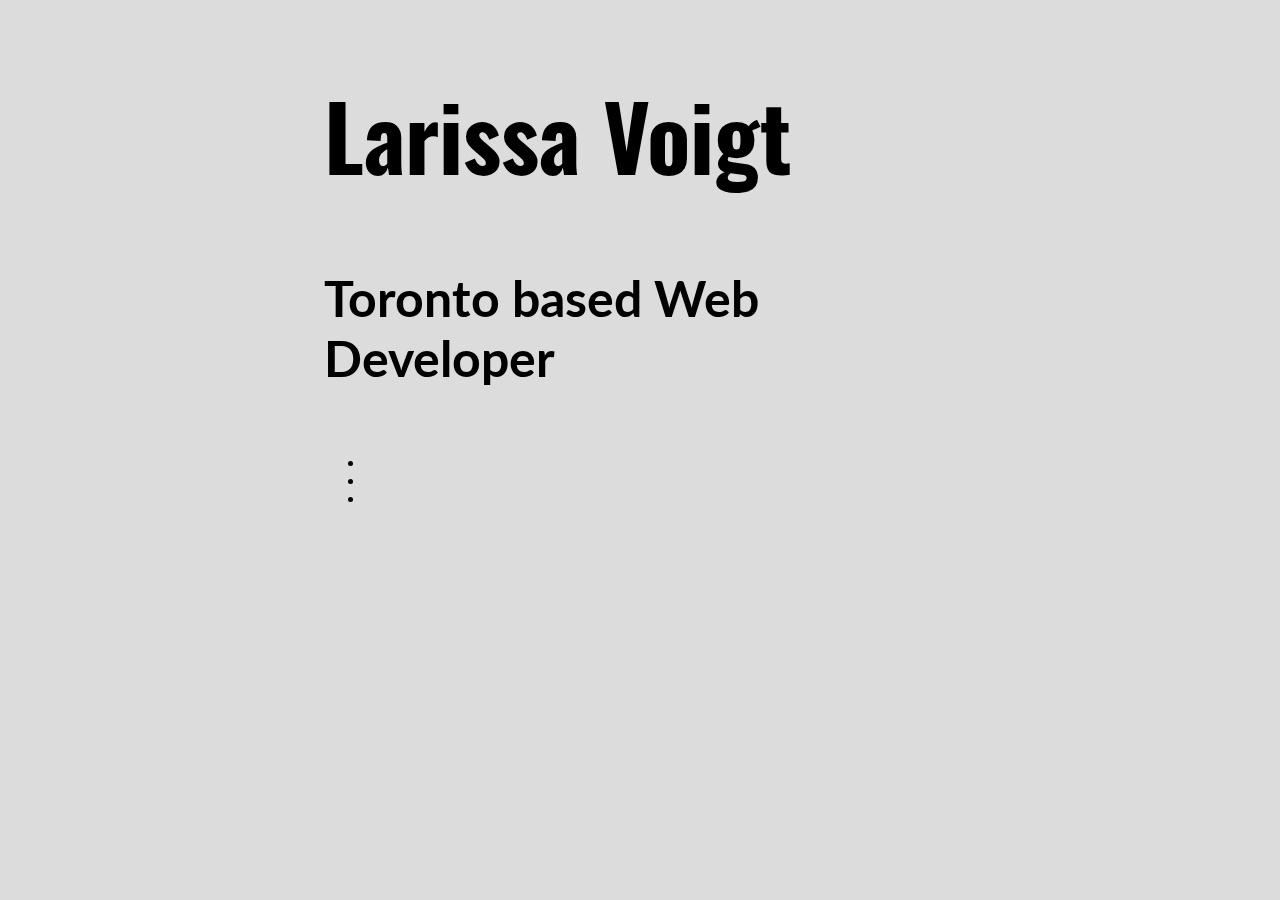
==== index.html @ 743ad365 "Initial files" ====
<!DOCTYPE html>
<html>
  <head>
    <meta http-equiv="content-type" content="text/html; charset=utf-8" />
    <link rel="stylesheet" href="style.css" type="text/css" />
    <title>Larissa Voigt - Web Developer</title>
    <link href='https://fonts.googleapis.com/css?family=Oswald' rel='stylesheet' type='text/css'>
    <link href='https://fonts.googleapis.com/css?family=Lato' rel='stylesheet' type='text/css'>
    <link rel="stylesheet" href="path/to/font-awesome/css/font-awesome.min.css">
  </head>
  <body>
    <div class="Aligner">
      <div class="Aligner-item">
        <h1>Larissa Voigt</h1>
        <h4>Toronto based Web Developer</h4>
        <ul>
          <li><i class="fa fa-envelope-o"></i></li>
          <li><i class="fa fa-github"></i></li>
          <li><i class="fa fa-linkedin-square"></i></li>
        </ul>
      </div>
    </div>
  </body>
</html>
---- style.css ----
body {
  background-color: #DCDCDC;
}

.Aligner {
  display: flex;
  align-items: center;
  justify-content: center;
}

.Aligner-item {
  max-width: 50%;
}

h1 {
  font-family: Oswald;
  color: black;
  font-size: 90px;
}

h4 {
  font-family: Lato;
  color: black;
  font-size:50px;
}
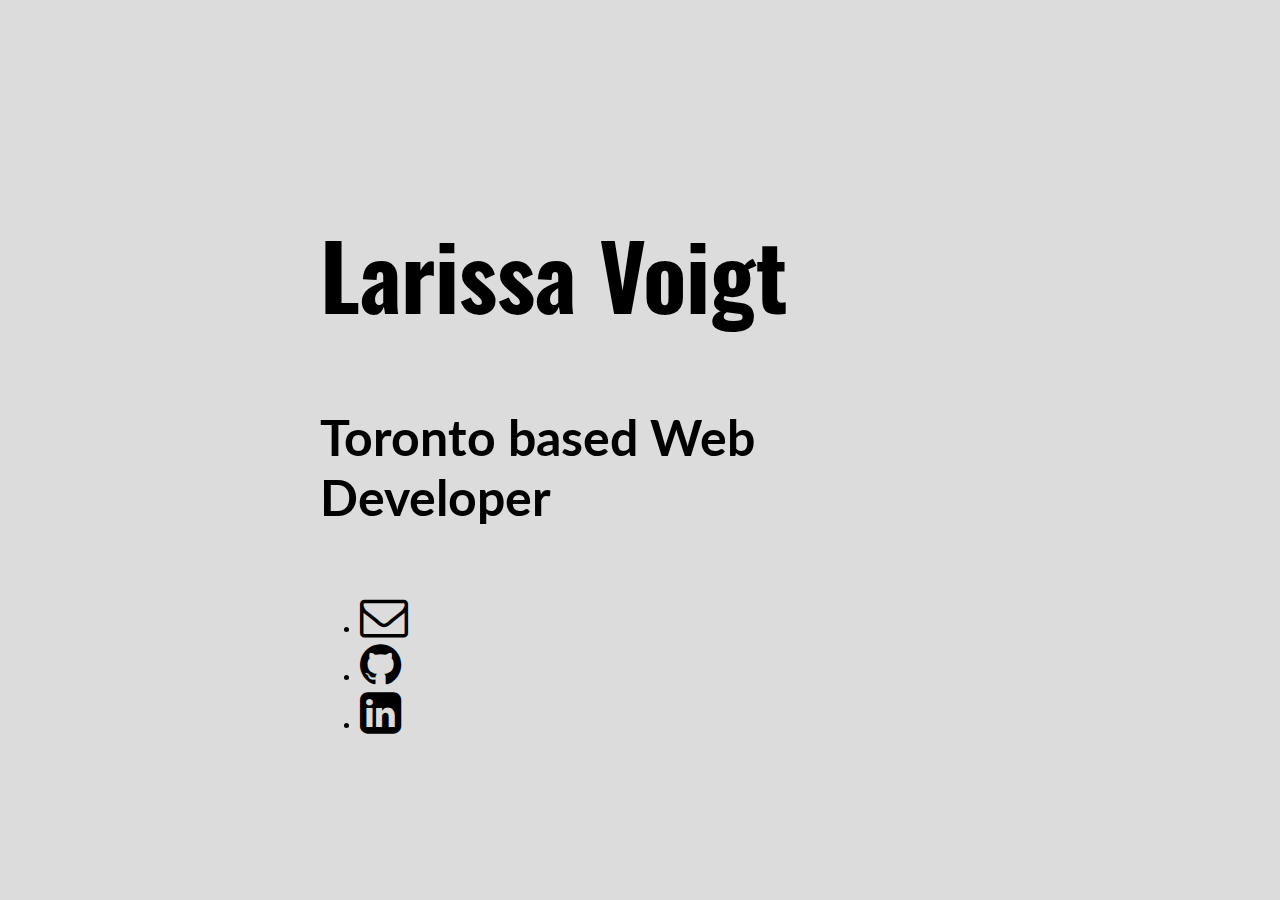
==== commit 387c7809: "Minor changes" ====
--- a/index.html
+++ b/index.html
@@ -6,7 +6,7 @@
     <title>Larissa Voigt - Web Developer</title>
     <link href='https://fonts.googleapis.com/css?family=Oswald' rel='stylesheet' type='text/css'>
     <link href='https://fonts.googleapis.com/css?family=Lato' rel='stylesheet' type='text/css'>
-    <link rel="stylesheet" href="path/to/font-awesome/css/font-awesome.min.css">
+    <link rel="stylesheet" href="https://maxcdn.bootstrapcdn.com/font-awesome/4.5.0/css/font-awesome.min.css">
   </head>
   <body>
     <div class="Aligner">
@@ -14,9 +14,9 @@
         <h1>Larissa Voigt</h1>
         <h4>Toronto based Web Developer</h4>
         <ul>
-          <li><i class="fa fa-envelope-o"></i></li>
-          <li><i class="fa fa-github"></i></li>
-          <li><i class="fa fa-linkedin-square"></i></li>
+          <li><i class="fa fa-envelope-o fa-3x"></i></li>
+          <li><i class="fa fa-github fa-3x"></i></li>
+          <li><i class="fa fa-linkedin-square fa-3x"></i></li>
         </ul>
       </div>
     </div>
--- a/style.css
+++ b/style.css
@@ -1,5 +1,10 @@
+html, body, .Aligner {
+  height: 100%;
+}
+
 body {
   background-color: #DCDCDC;
+  margin: 0;
 }
 
 .Aligner {
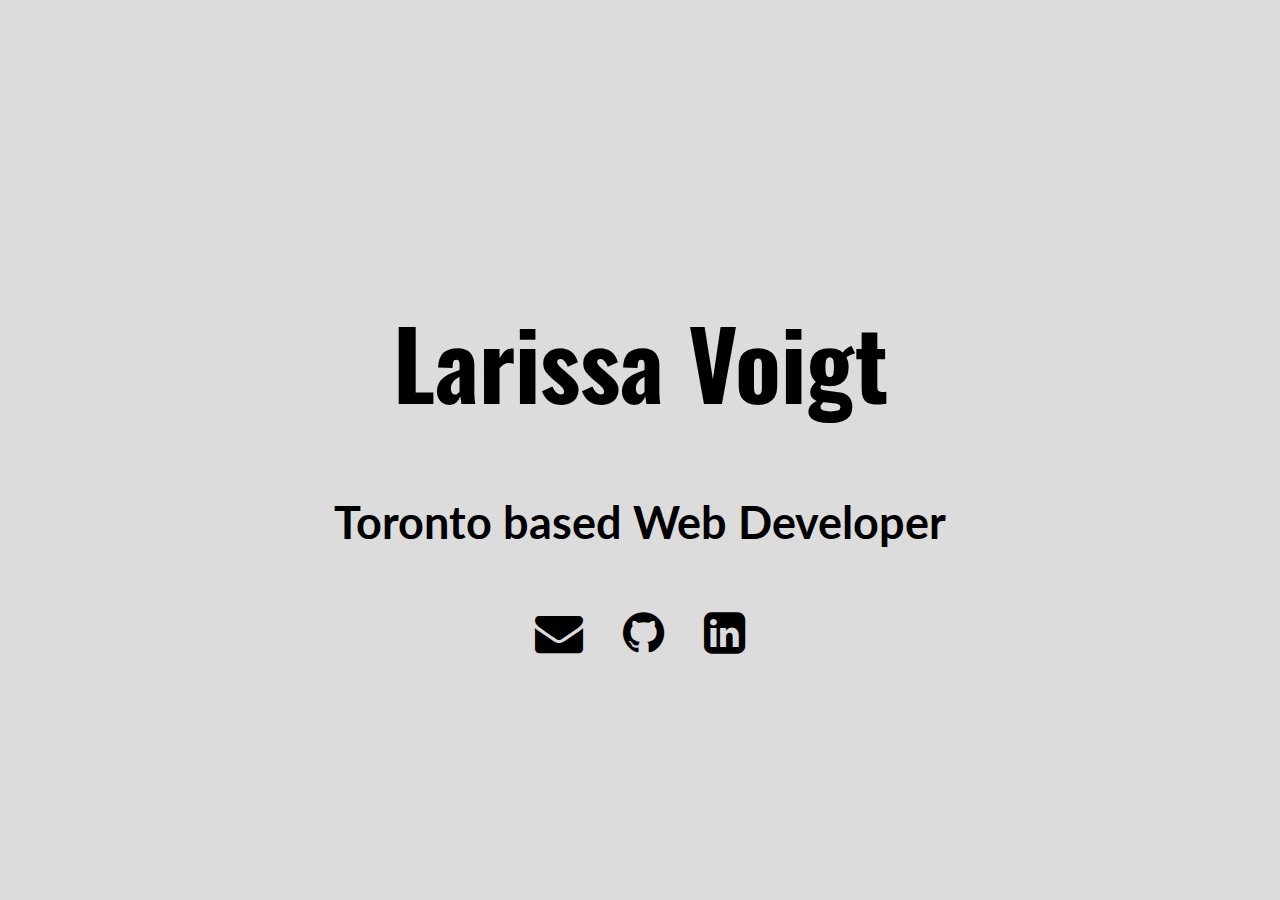
==== commit e87d9d1c: "Fix CSS" ====
--- a/index.html
+++ b/index.html
@@ -14,9 +14,9 @@
         <h1>Larissa Voigt</h1>
         <h4>Toronto based Web Developer</h4>
         <ul>
-          <li><i class="fa fa-envelope-o fa-3x"></i></li>
-          <li><i class="fa fa-github fa-3x"></i></li>
-          <li><i class="fa fa-linkedin-square fa-3x"></i></li>
+          <li><a href="mailto:hi@larissavoigt.com" class="fa fa-envelope fa-3x"></a></li>
+          <li><a href="http://github.com/larissavoigt" class="fa fa-github fa-3x"></a></li>
+          <li><a href="http://ca.linkedin.com/in/larissavoigt" class="fa fa-linkedin-square fa-3x"></a></li>
         </ul>
       </div>
     </div>
--- a/style.css
+++ b/style.css
@@ -17,14 +17,33 @@
   max-width: 50%;
 }
 
+h1, h4, ul {
+  text-align: center;
+}
+
 h1 {
   font-family: Oswald;
   color: black;
-  font-size: 90px;
+  font-size: 95px;
 }
 
 h4 {
   font-family: Lato;
   color: black;
-  font-size:50px;
+  font-size:45px;
 }
+
+ul {
+  list-style-type: none;
+  padding-left: 0;
+}
+
+li {
+  display: inline-block;
+  margin: 0 18px;
+}
+
+a:hover, a:visited, a:link, a:active {
+  color: black;
+  text-decoration: none;
+}
